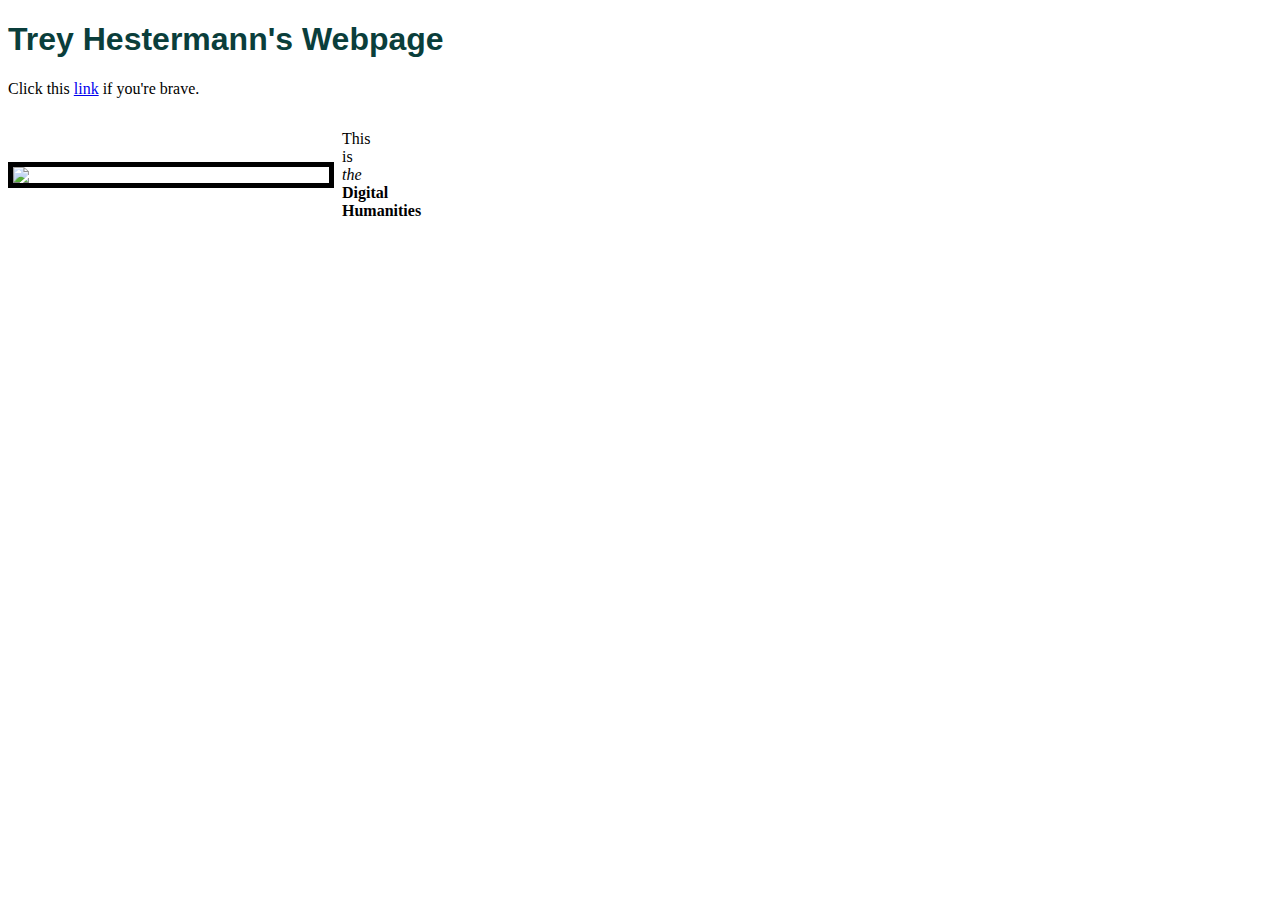
==== index.html @ b45a8f1e "First Commit" ====
<!DOCTYPE html>

<html>

<head>
    <link rel="stylesheet" href="style.css"/>
</head>

<body>

<h1>Trey Hestermann's Webpage</h1>

<p>Click this  
    <a href="https://www.yyyyyyy.info/">link</a>
    if you're brave.
</p>

<div class="centered">
    <img src="https://i.redd.it/r6b9zfgnpq631.jpg" style="width:25%;"/>
    <p class="new-line-each-word" >This is <em>the</em> <strong>Digital Humanities</strong></p>
</div>

</body>

</html>
---- style.css ----
h1 {
    color:rgb(10, 62, 59);
    font-family: Arial, Helvetica, sans-serif;
}

img {
    border: 5px solid rgb(0, 0, 0);
}

.centered {
    display: flex;
    align-items: center;
}

/*A ruleset that arbitrarily spaces out words such that it forces a new line for each word. Not very maintainable.*/
.new-line-each-word {
    width: 1em;
    word-spacing: 1em;
    padding-left: 0.5em;
    display: inline-block;
    vertical-align: middle;
}
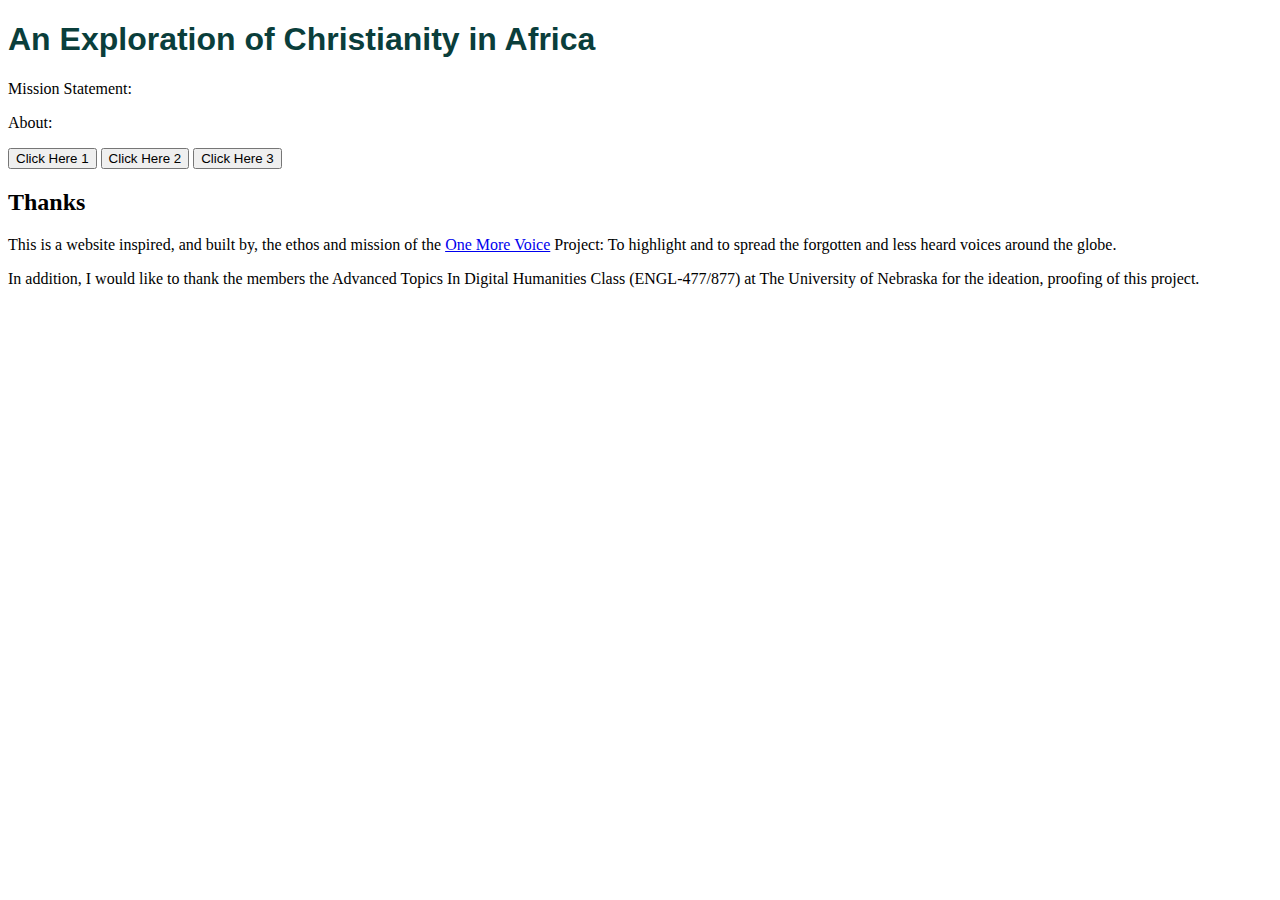
==== commit 6cb206e2: "preparing by adding more pages." ====
--- a/index.html
+++ b/index.html
@@ -8,18 +8,40 @@
 
 <body>
 
-<h1>Trey Hestermann's Webpage</h1>
+<h1>An Exploration of Christianity in Africa</h1>
 
-<p>Click this  
-    <a href="https://www.yyyyyyy.info/">link</a>
-    if you're brave.
+<p>
+    Mission Statement:
 </p>
 
-<div class="centered">
-    <img src="https://i.redd.it/r6b9zfgnpq631.jpg" style="width:25%;"/>
-    <p class="new-line-each-word" >This is <em>the</em> <strong>Digital Humanities</strong></p>
-</div>
+<p>
+    About:
+</p>
+
+<span>
+    <button onclick="window.location.href='alpha.html'"> 
+        Click Here 1
+    </button>
+    <button onclick="window.location.href='beta.html'"> 
+        Click Here 2
+    </button>
+    <button onclick="window.location.href='gamma.html'"> 
+        Click Here 3
+    </button>
+</span>
+
+<h2>
+    Thanks
+</h2>
+<p>
+    This is a website inspired, and built by, the ethos and mission of the <a href="https://onemorevoice.org/index.html">One More Voice</a> Project: To highlight and to spread the forgotten and less heard voices around the globe.
+</p>
+<p>
+    In addition, I would like to thank the members the Advanced Topics In Digital Humanities Class (ENGL-477/877) at The University of Nebraska for the ideation, proofing of this project. 
+</p>
 
 </body>
 
+
+
 </html>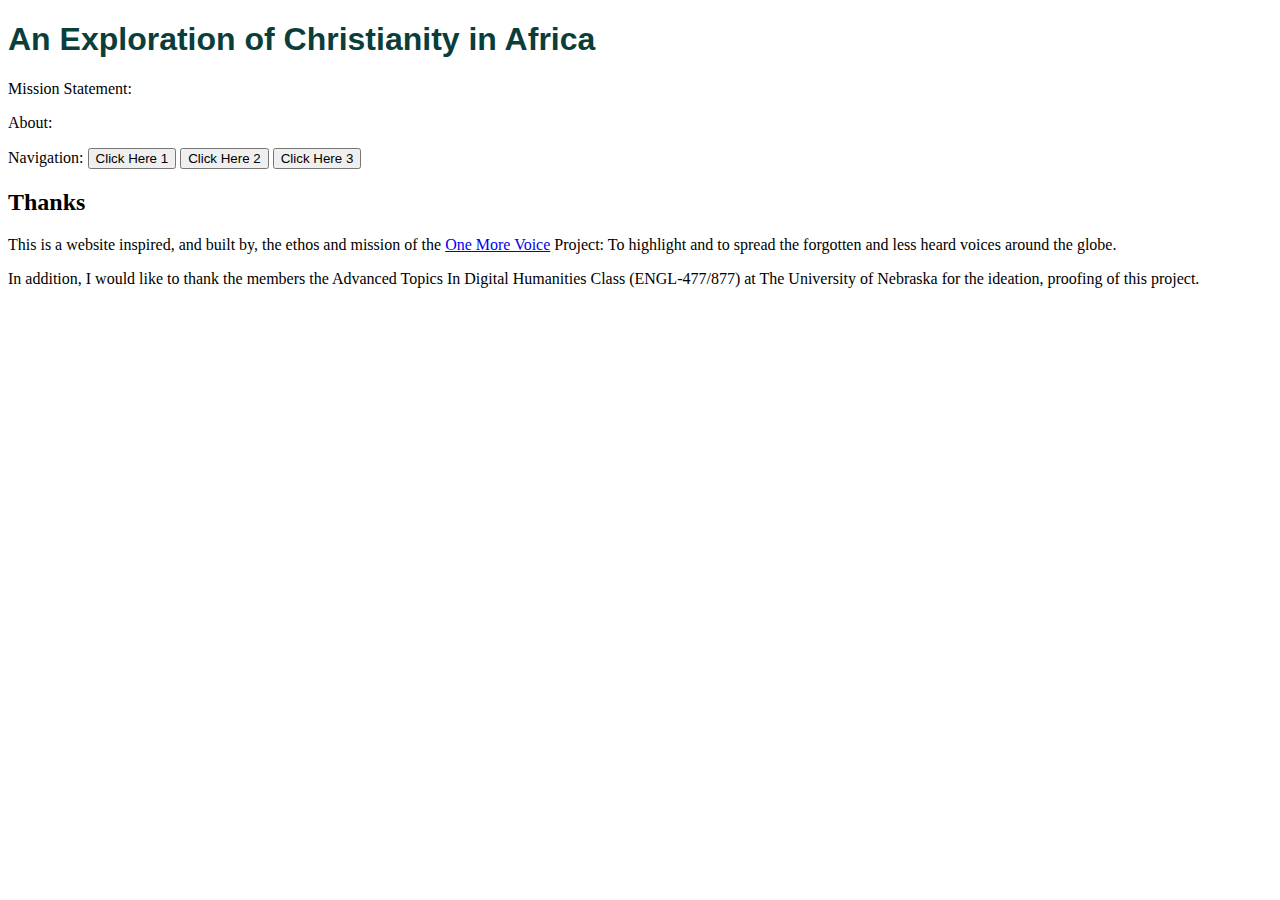
==== commit 73b72f47: "added some back buttons from placeholders, updated README format" ====
--- a/index.html
+++ b/index.html
@@ -18,17 +18,20 @@
     About:
 </p>
 
-<span>
-    <button onclick="window.location.href='alpha.html'"> 
-        Click Here 1
-    </button>
-    <button onclick="window.location.href='beta.html'"> 
-        Click Here 2
-    </button>
-    <button onclick="window.location.href='gamma.html'"> 
-        Click Here 3
-    </button>
-</span>
+<div>
+    Navigation:
+    <span>
+        <button onclick="window.location.href='alpha.html'"> 
+            Click Here 1
+        </button>
+        <button onclick="window.location.href='beta.html'"> 
+            Click Here 2
+        </button>
+        <button onclick="window.location.href='gamma.html'"> 
+            Click Here 3
+        </button>
+    </span>
+</div>
 
 <h2>
     Thanks
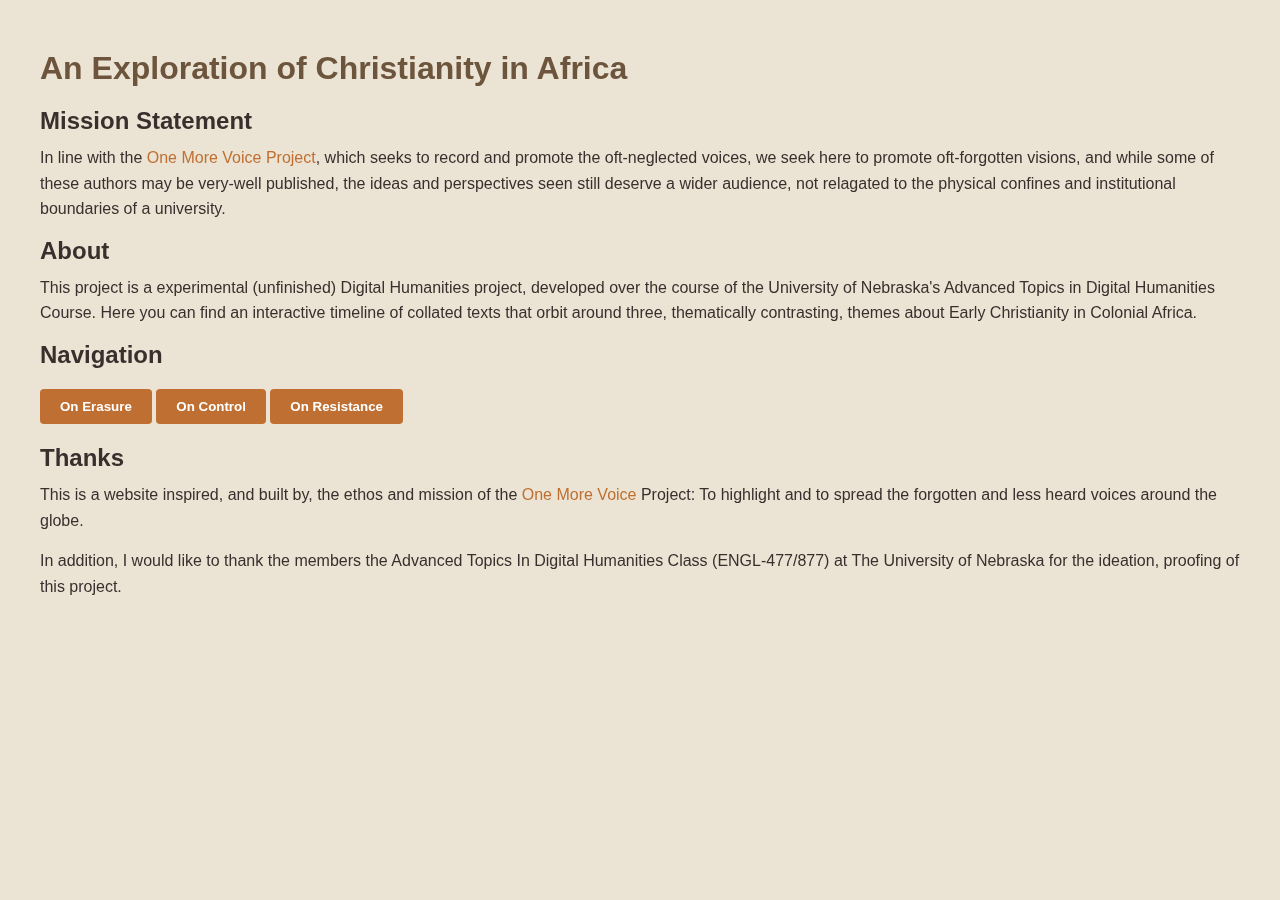
==== commit 8f7db52a: "some styling and more" ====
--- a/index.html
+++ b/index.html
@@ -10,32 +10,33 @@
 
 <h1>An Exploration of Christianity in Africa</h1>
 
+<h2>Mission Statement</h2>
 <p>
-    Mission Statement:
+    In line with the <a href="https://onemorevoice.org/index.html">One More Voice Project</a>, which seeks to record and promote the oft-neglected voices, we seek here to promote oft-forgotten visions, and while some of these authors may be very-well published, the ideas and perspectives seen still deserve a wider audience, not relagated to the physical confines and institutional boundaries of a university.
 </p>
 
+<h2>About</h2>
 <p>
-    About:
+    This project is a experimental (unfinished) Digital Humanities project, developed over the course of the University of Nebraska's Advanced Topics in Digital Humanities Course.
+    Here you can find an interactive timeline of collated texts that orbit around three, thematically contrasting, themes about Early Christianity in Colonial Africa.
 </p>
 
-<div>
-    Navigation:
-    <span>
-        <button onclick="window.location.href='alpha.html'"> 
-            Click Here 1
-        </button>
-        <button onclick="window.location.href='beta.html'"> 
-            Click Here 2
-        </button>
-        <button onclick="window.location.href='gamma.html'"> 
-            Click Here 3
-        </button>
-    </span>
-</div>
+<h2>
+    Navigation
+</h2>
+<span>
+    <button onclick="window.location.href='erasure.html'"> 
+        On Erasure
+    </button>
+    <button onclick="window.location.href='control.html'"> 
+        On Control
+    </button>
+    <button onclick="window.location.href='resistance.html'"> 
+        On Resistance
+    </button>
+</span>
 
-<h2>
-    Thanks
-</h2>
+<h2>Thanks</h2>
 <p>
     This is a website inspired, and built by, the ethos and mission of the <a href="https://onemorevoice.org/index.html">One More Voice</a> Project: To highlight and to spread the forgotten and less heard voices around the globe.
 </p>
--- a/style.css
+++ b/style.css
@@ -1,22 +1,101 @@
-h1 {
-    color:rgb(10, 62, 59);
-    font-family: Arial, Helvetica, sans-serif;
-}
-
-img {
-    border: 5px solid rgb(0, 0, 0);
-}
-
-.centered {
-    display: flex;
-    align-items: center;
-}
-
-/*A ruleset that arbitrarily spaces out words such that it forces a new line for each word. Not very maintainable.*/
-.new-line-each-word {
-    width: 1em;
-    word-spacing: 1em;
-    padding-left: 0.5em;
+* {
+    margin: 0;
+    margin: 10px auto;
+    box-sizing: border-box;
+  }
+  
+  body {
+    background-color: #ebe4d4;
+    font-family: Arial, sans-serif;
+    color: #392f2d;
+    margin: 40px
+  }
+  
+  body::after {
+    content: "";
+    background-repeat: repeat;
+    opacity: 0.1;
+    top: 0;
+    left: 0;
+    bottom: 0;
+    right: 0;
+    position: fixed;
+    z-index: -1;
+  }
+  
+  .container {
+    width: 80%;
+    margin: 40px auto;
+    margin: 0 auto;
+    padding: 20px;
+    background-color: rgba(255, 255, 255, 0.9);
+    border-radius: 8px;
+    box-shadow: 0 2px 4px rgba(0, 0, 0, 0.1);
+  }
+  
+  h1 {
+    font-size: 32px;
+    margin-bottom: 20px;
+    color: #6d543d;
+  }
+  
+  .container {
+    border: 4px solid #6d543d;
+  }
+  
+  p {
+    margin-bottom: 15px;
+    line-height: 1.6;
+  }
+  
+  a {
+    color: #bf6f31;
+    text-decoration: none;
+  }
+  
+  a:hover {
+    text-decoration: underline;
+  }
+  
+  button {
     display: inline-block;
-    vertical-align: middle;
-}
+    padding: 10px 20px;
+    background-color: #bf6f31;
+    color: #fff;
+    text-decoration: none;
+    border-radius: 4px;
+    border: none;
+    font-weight: bold;
+    position: relative;
+    overflow: hidden;
+  }
+  
+  button::before {
+    content: "";
+    background-image: url('adinkra-pattern.png');
+    background-repeat: repeat;
+    opacity: 0.1;
+    top: 0;
+    left: 0;
+    bottom: 0;
+    right: 0;
+    position: absolute;
+    z-index: -1;
+  }
+  
+  button:hover {
+    background-color: #a25826;
+  }
+  
+  img {
+    max-width: 100%;
+    height: auto;
+    border-radius: 8px;
+    box-shadow: 0 2px 4px rgba(0, 0, 0, 0.2);
+  }
+  
+  @media (max-width: 768px) {
+    .container {
+      width: 90%;
+    }
+  }